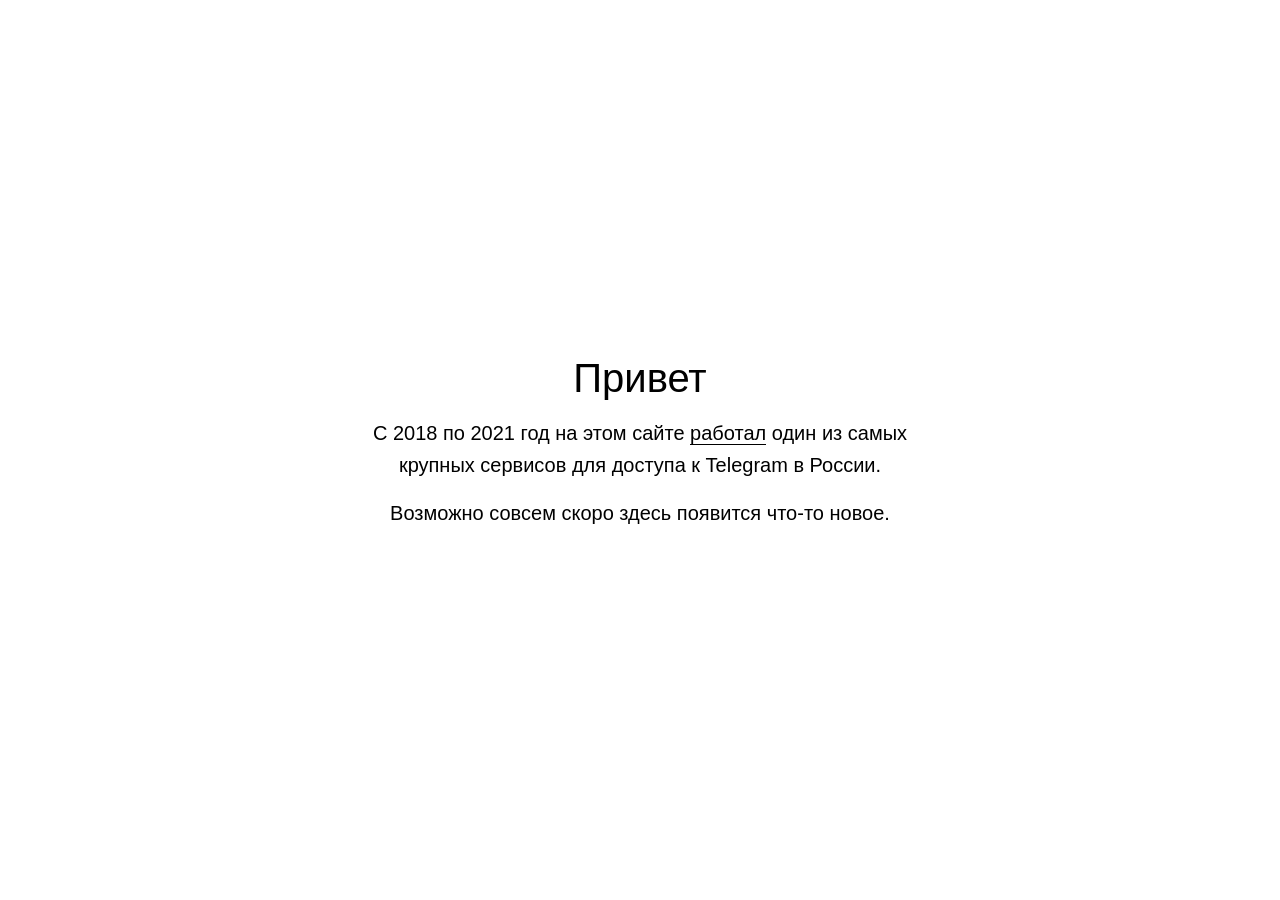
==== index.html @ 1ed25943 "Update index.html" ====
<!DOCTYPE html>
<html lang="en">
<head>
    <meta charset="UTF-8">
    <meta name="yandex-verification" content="54b9c2e9e490e1af" />
    <title>t-do – твой главный сервис для Telegram</title>
    <style>
        /* Reset default browser styles */
        * {
            margin: 0;
            padding: 0;
            box-sizing: border-box;
        }
        /* Body styling */
        body {
            font-family: -apple-system, BlinkMacSystemFont, 'Segoe UI', Roboto, Helvetica, Arial, sans-serif;
            background-color: #ffffff;
            color: #000000;
            display: flex;
            align-items: center;
            justify-content: center;
            min-height: 100vh;
        }
        /* Container styling */
        .container {
            max-width: 600px;
            padding: 20px;
            text-align: center;
        }
        /* Heading styles */
        h1 {
            font-size: 2.5rem;
            font-weight: normal;
            margin-bottom: 1rem;
        }
        /* Paragraph styles */
        p {
            font-size: 1.25rem;
            line-height: 1.6;
            margin-bottom: 1rem;
        }
        /* Link styles */
        a {
            color: inherit;
            text-decoration: none;
            border-bottom: 1px solid #000;
        }
        a:hover {
            border-bottom: none;
        }
    </style>
</head>
<body>
    <div class="container">
        <h1>Привет</h1>
        <p>
            С 2018 по 2021 год на этом сайте <a href="https://krushin.me/ru/projects/tdo/">работал</a> один из самых крупных сервисов для доступа к Telegram в России. 
        </p>
        <p>
            Возможно совсем скоро здесь появится что-то новое.
        </p>
    </div>
    <!-- Yandex.Metrika counter -->
    <script type="text/javascript" >
        (function(m,e,t,r,i,k,a){m[i]=m[i]||function(){(m[i].a=m[i].a||[]).push(arguments)};
        m[i].l=1*new Date();
        for (var j = 0; j < document.scripts.length; j++) {if (document.scripts[j].src === r) { return; }}
        k=e.createElement(t),a=e.getElementsByTagName(t)[0],k.async=1,k.src=r,a.parentNode.insertBefore(k,a)})
        (window, document, "script", "https://mc.yandex.ru/metrika/tag.js", "ym");
    
        ym(54236968, "init", {
            clickmap:true,
            trackLinks:true,
            accurateTrackBounce:true
        });
    </script>
    <noscript><div><img src="https://mc.yandex.ru/watch/54236968" style="position:absolute; left:-9999px;" alt="" /></div></noscript>
    <!-- /Yandex.Metrika counter -->
</body>
</html>
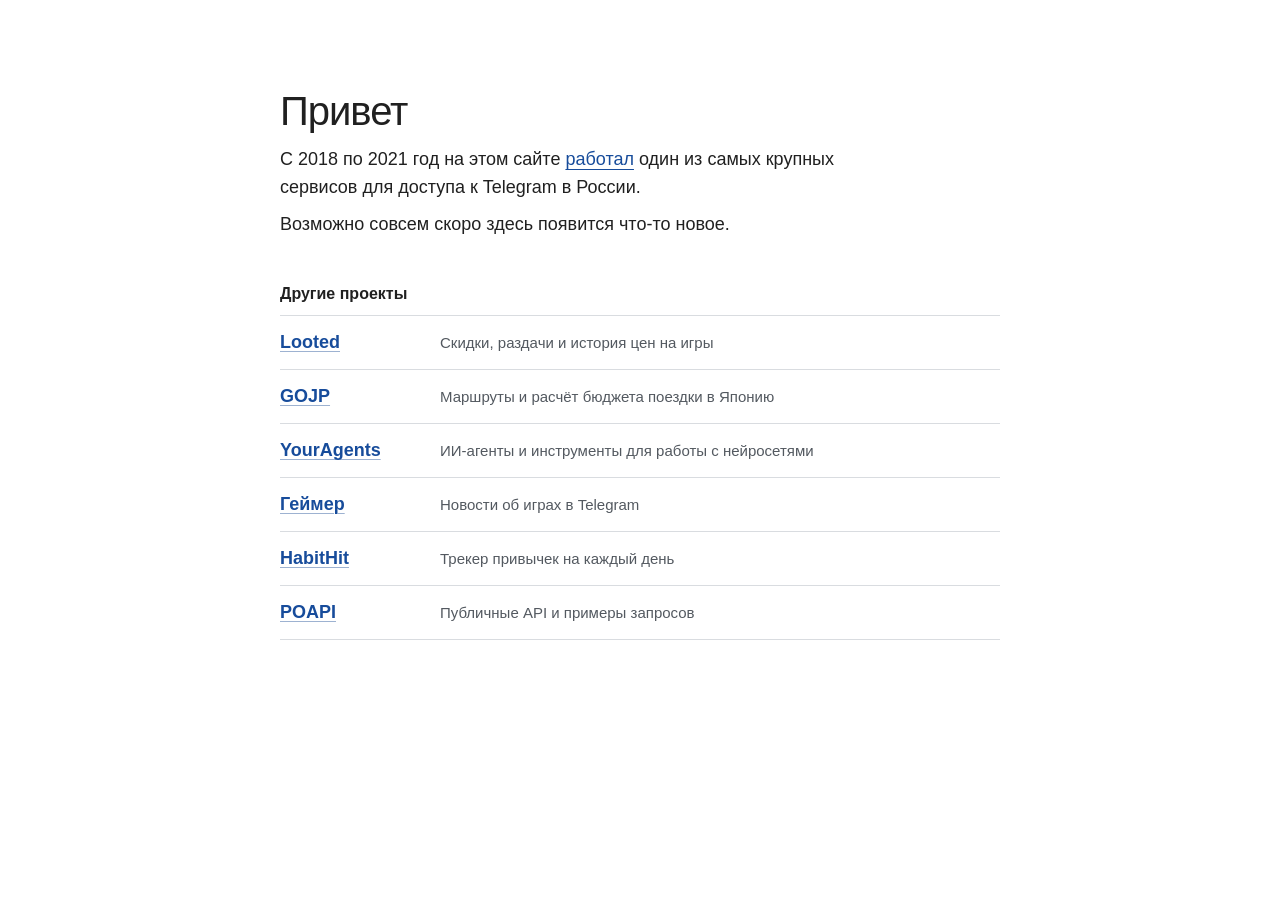
==== commit 3ab1b124: "Add project links to t-do pages" ====
--- a/index.html
+++ b/index.html
@@ -1,65 +1,68 @@
-<!DOCTYPE html>
-<html lang="en">
+<!doctype html>
+<html lang="ru">
 <head>
-    <meta charset="UTF-8">
-    <meta name="yandex-verification" content="54b9c2e9e490e1af" />
+    <meta charset="utf-8">
+    <meta name="viewport" content="width=device-width, initial-scale=1">
+    <meta name="yandex-verification" content="54b9c2e9e490e1af">
     <title>t-do – твой главный сервис для Telegram</title>
-    <style>
-        /* Reset default browser styles */
-        * {
-            margin: 0;
-            padding: 0;
-            box-sizing: border-box;
-        }
-        /* Body styling */
-        body {
-            font-family: -apple-system, BlinkMacSystemFont, 'Segoe UI', Roboto, Helvetica, Arial, sans-serif;
-            background-color: #ffffff;
-            color: #000000;
-            display: flex;
-            align-items: center;
-            justify-content: center;
-            min-height: 100vh;
-        }
-        /* Container styling */
-        .container {
-            max-width: 600px;
-            padding: 20px;
-            text-align: center;
-        }
-        /* Heading styles */
-        h1 {
-            font-size: 2.5rem;
-            font-weight: normal;
-            margin-bottom: 1rem;
-        }
-        /* Paragraph styles */
-        p {
-            font-size: 1.25rem;
-            line-height: 1.6;
-            margin-bottom: 1rem;
-        }
-        /* Link styles */
-        a {
-            color: inherit;
-            text-decoration: none;
-            border-bottom: 1px solid #000;
-        }
-        a:hover {
-            border-bottom: none;
-        }
-    </style>
+    <link rel="canonical" href="https://t-do.ru/">
+    <link rel="stylesheet" href="/assets/site.css">
 </head>
 <body>
-    <div class="container">
-        <h1>Привет</h1>
-        <p>
-            С 2018 по 2021 год на этом сайте <a href="https://krushin.me/ru/projects/tdo/">работал</a> один из самых крупных сервисов для доступа к Telegram в России. 
-        </p>
-        <p>
-            Возможно совсем скоро здесь появится что-то новое.
-        </p>
-    </div>
+    <main class="page">
+        <header class="intro">
+          <h1>Привет</h1>
+          <p>
+              С 2018 по 2021 год на этом сайте <a href="https://krushin.me/ru/projects/tdo/">работал</a> один из самых крупных сервисов для доступа к Telegram в России.
+          </p>
+          <p>
+              Возможно совсем скоро здесь появится что-то новое.
+          </p>
+        </header>
+
+        <nav class="projects" aria-labelledby="projects-heading">
+          <h2 id="projects-heading">Другие проекты</h2>
+          <!-- The same project links are shown on index.html and 404.html. -->
+          <ul class="project-list" role="list">
+            <li>
+              <a class="project-link" href="https://looted.ru/">
+                <span class="project-name">Looted</span>
+                <span class="project-text">Скидки, раздачи и&nbsp;история цен на&nbsp;игры</span>
+              </a>
+            </li>
+            <li>
+              <a class="project-link" href="https://gojp.ru/">
+                <span class="project-name">GOJP</span>
+                <span class="project-text">Маршруты и&nbsp;расчёт бюджета поездки в&nbsp;Японию</span>
+              </a>
+            </li>
+            <li>
+              <a class="project-link" href="https://youragents.me/">
+                <span class="project-name">YourAgents</span>
+                <span class="project-text">ИИ-агенты и&nbsp;инструменты для работы с&nbsp;нейросетями</span>
+              </a>
+            </li>
+            <li>
+              <a class="project-link" href="https://t.me/gamer">
+                <span class="project-name">Геймер</span>
+                <span class="project-text">Новости об&nbsp;играх в&nbsp;Telegram</span>
+              </a>
+            </li>
+            <li>
+              <a class="project-link" href="https://habithit.org/">
+                <span class="project-name">HabitHit</span>
+                <span class="project-text">Трекер привычек на каждый день</span>
+              </a>
+            </li>
+            <li>
+              <a class="project-link" href="https://poapi.ru/">
+                <span class="project-name">POAPI</span>
+                <span class="project-text">Публичные API и&nbsp;примеры запросов</span>
+              </a>
+            </li>
+          </ul>
+        </nav>
+    </main>
     <!-- Yandex.Metrika counter -->
     <script type="text/javascript" >
         (function(m,e,t,r,i,k,a){m[i]=m[i]||function(){(m[i].a=m[i].a||[]).push(arguments)};
@@ -67,7 +70,7 @@
         for (var j = 0; j < document.scripts.length; j++) {if (document.scripts[j].src === r) { return; }}
         k=e.createElement(t),a=e.getElementsByTagName(t)[0],k.async=1,k.src=r,a.parentNode.insertBefore(k,a)})
         (window, document, "script", "https://mc.yandex.ru/metrika/tag.js", "ym");
-    
+
         ym(54236968, "init", {
             clickmap:true,
             trackLinks:true,
--- a/assets/site.css
+++ b/assets/site.css
@@ -0,0 +1,108 @@
+:root {
+  color-scheme: light;
+  --ink: #202020;
+  --muted: #535960;
+  --link: #174c9b;
+  --rule: #d9dce0;
+  font: 100%/1.5 -apple-system, BlinkMacSystemFont, "Segoe UI", Roboto, Helvetica, Arial, sans-serif;
+}
+
+* { box-sizing: border-box; }
+
+body {
+  margin: 0;
+  background: #fff;
+  color: var(--ink);
+}
+
+a {
+  color: var(--link);
+  text-underline-offset: .2em;
+}
+
+a:focus-visible {
+  outline: 2px solid var(--link);
+  outline-offset: 3px;
+}
+
+::selection { background: #d9e8ff; color: var(--ink); }
+
+.page {
+  width: min(45rem, 100% - 2.5rem);
+  margin-inline: auto;
+  padding-block: clamp(1.75rem, 7vw, 5.5rem) 2rem;
+}
+
+.intro h1 {
+  margin: 0 0 .75rem;
+  font-size: clamp(2rem, 5vw, 2.5rem);
+  font-weight: 400;
+  line-height: 1.15;
+  letter-spacing: -.025em;
+}
+
+.intro p {
+  max-width: 36rem;
+  margin: 0;
+  line-height: 1.55;
+}
+
+.intro p + p { margin-top: .55rem; }
+
+.projects { margin-top: clamp(1.75rem, 4vw, 2.75rem); }
+
+.projects h2 {
+  margin: 0 0 .55rem;
+  font-size: 1rem;
+  font-weight: 600;
+}
+
+.project-list {
+  margin: 0;
+  padding: 0;
+  border-bottom: 1px solid var(--rule);
+  list-style: none;
+}
+
+.project-link {
+  display: grid;
+  gap: .15rem 1.5rem;
+  align-items: baseline;
+  min-height: 3.25rem;
+  padding: .7rem .25rem .75rem 0;
+  border-top: 1px solid var(--rule);
+  text-decoration: none;
+}
+
+.project-name {
+  font-size: 1.125rem;
+  font-weight: 600;
+  line-height: 1.25;
+  text-decoration: underline;
+  text-decoration-color: #9db2d1;
+  text-decoration-thickness: 1px;
+  text-underline-offset: .18em;
+}
+
+.project-text {
+  color: var(--muted);
+  font-size: .9375rem;
+  line-height: 1.4;
+}
+
+.project-link:hover,
+.project-link:active,
+.project-link:focus-visible { background: #f4f7fc; }
+
+.project-link:hover .project-name,
+.project-link:focus-visible .project-name { text-decoration-color: currentColor; }
+
+.project-link:focus-visible { outline-offset: -2px; }
+
+@media (min-width: 38rem) {
+  .intro p { font-size: 1.125rem; }
+  .project-link {
+    grid-template-columns: 8.5rem minmax(0, 1fr);
+    padding-block: .95rem;
+  }
+}
